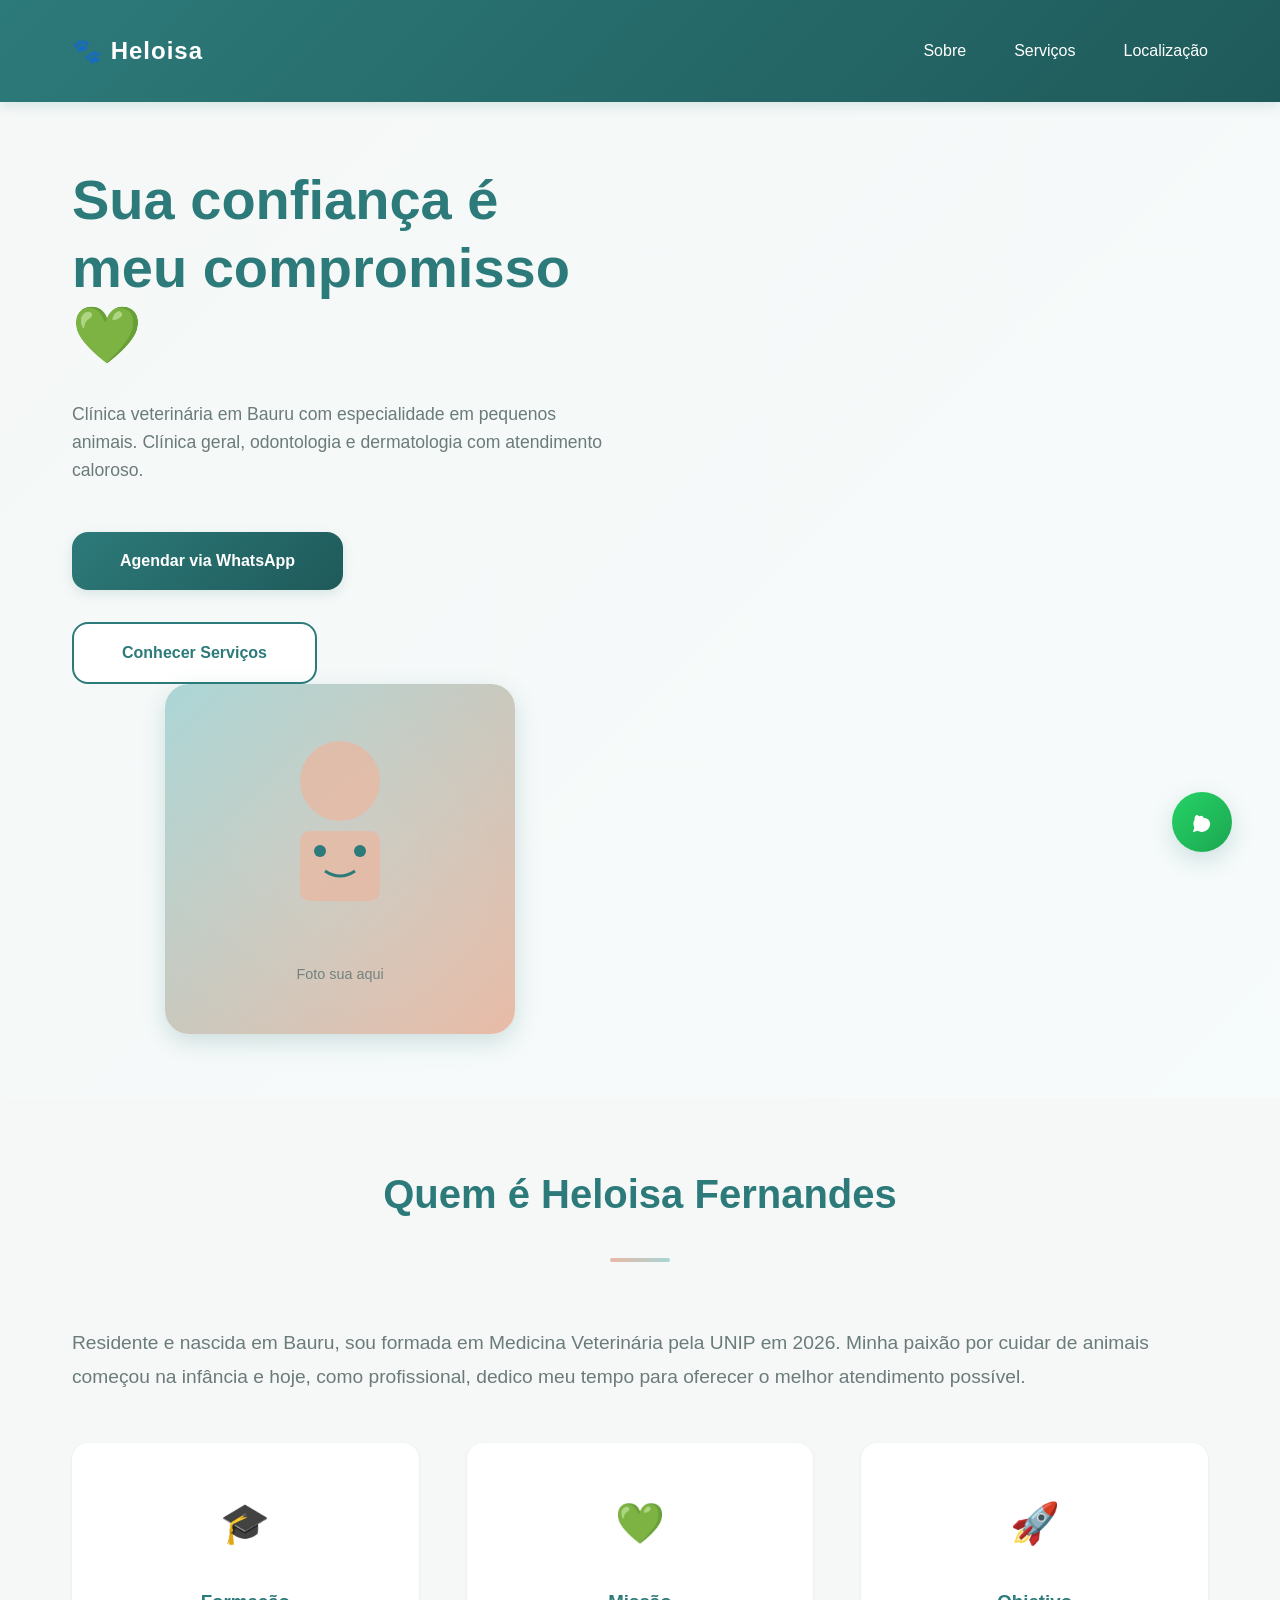
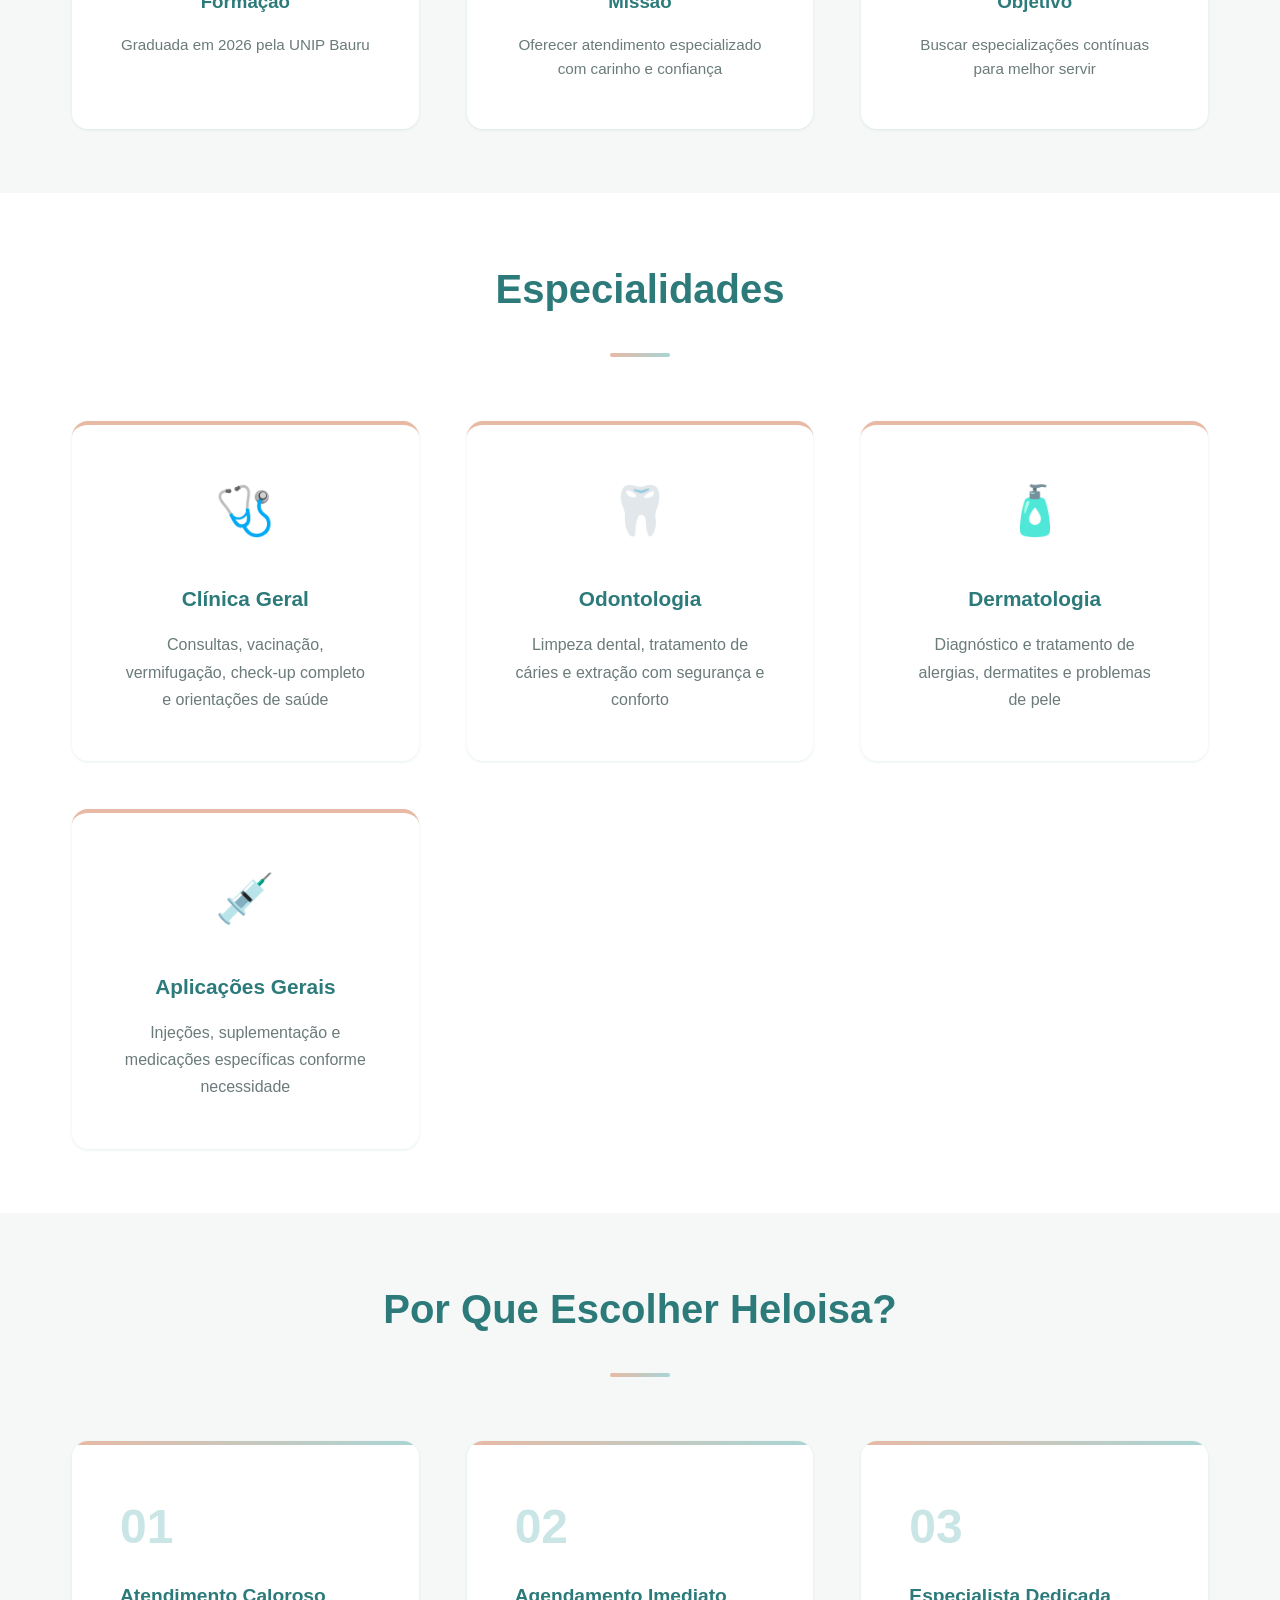
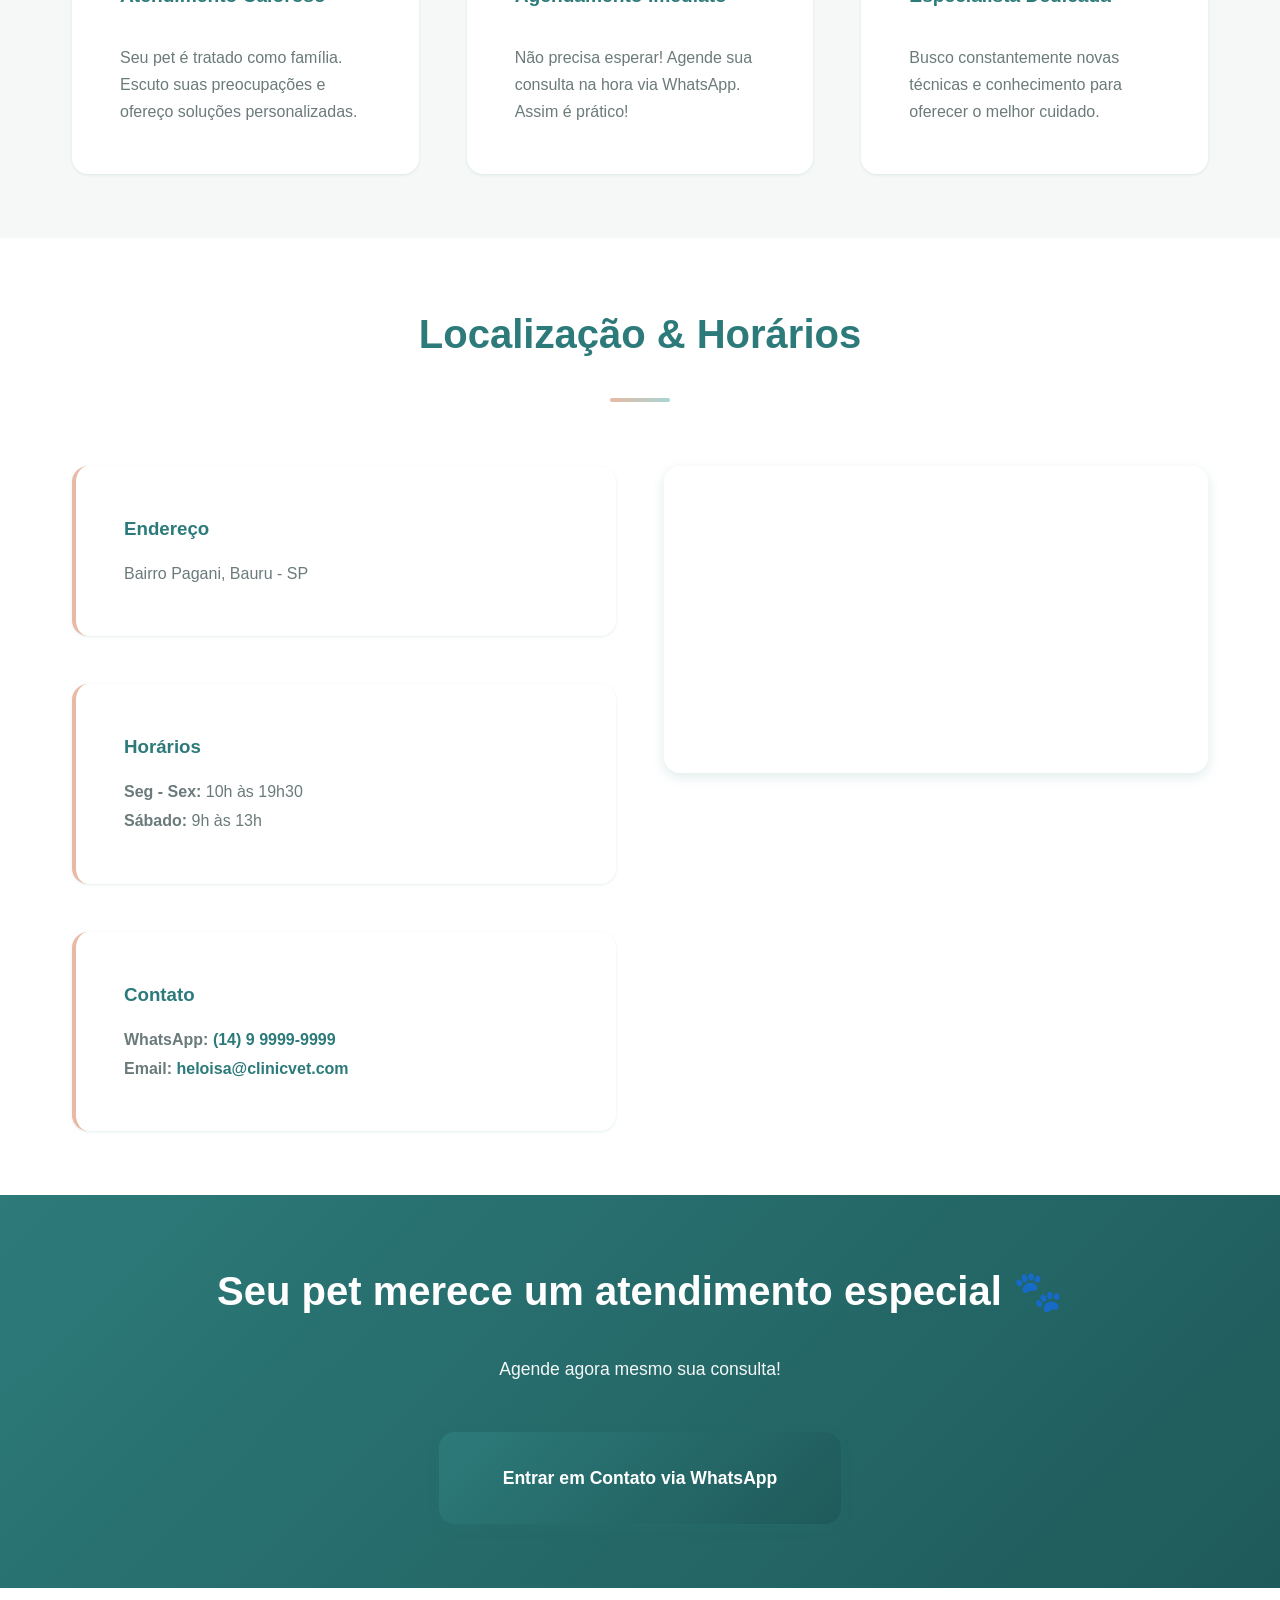
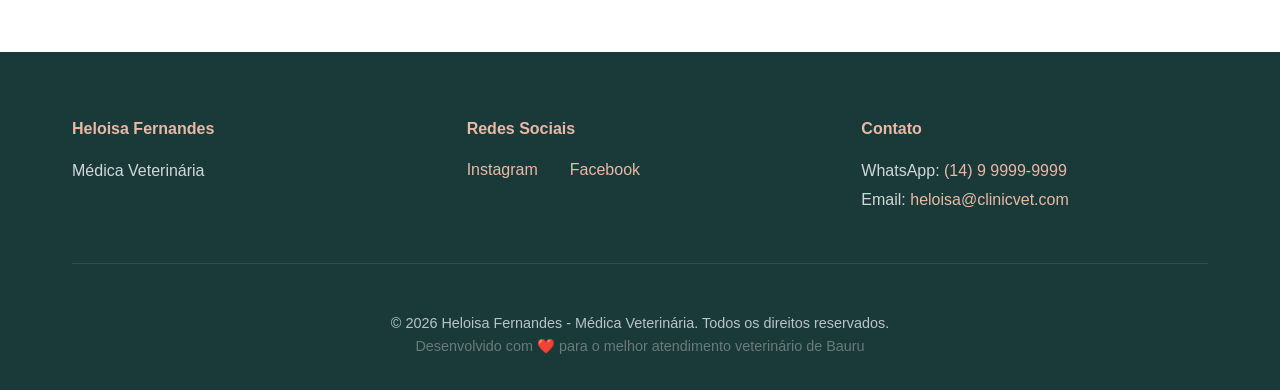
==== index.html @ 9b2bdac4 "Criar MVP landing page para veterinária Heloisa Fernandes - Estrutura HTML semântica com SEO otimiza" ====
<!DOCTYPE html>
<html lang="pt-BR">
<head>
    <meta charset="UTF-8">
    <meta name="viewport" content="width=device-width, initial-scale=1.0">
    <meta name="description" content="Heloisa Fernandes - Médica Veterinária em Bauru. Especialista em clínica geral, odontologia e dermatologia para cães e gatos. Agendamento na hora!">
    <meta name="keywords" content="veterinária Bauru, clínica veterinária, atendimento veterinário Bauru, odontologia pet, dermatologia veterinária">
    <meta name="author" content="Heloisa Fernandes">
    <meta name="theme-color" content="#2d7a7a">

    <!-- Open Graph para compartilhamento -->
    <meta property="og:title" content="Heloisa Fernandes - Veterinária em Bauru">
    <meta property="og:description" content="Clínica geral, odontologia e dermatologia para cães e gatos. Agendamento imediato!">
    <meta property="og:type" content="business.business">
    <meta property="og:locale" content="pt_BR">

    <!-- Google Business Markup -->
    <script type="application/ld+json">
    {
      "@context": "https://schema.org/",
      "@type": "LocalBusiness",
      "name": "Heloisa Fernandes - Médica Veterinária",
      "image": "logo-placeholder.jpg",
      "description": "Clínica veterinária com especialidade em pequenos animais",
      "address": {
        "@type": "PostalAddress",
        "streetAddress": "Bairro Pagani",
        "addressLocality": "Bauru",
        "addressRegion": "SP",
        "postalCode": "",
        "addressCountry": "BR"
      },
      "telephone": "+55 14 99999-9999",
      "email": "heloisa@clinicvet.com",
      "priceRange": "$",
      "areaServed": {
        "@type": "City",
        "name": "Bauru"
      },
      "openingHoursSpecification": [
        {
          "@type": "OpeningHoursSpecification",
          "dayOfWeek": ["Monday", "Tuesday", "Wednesday", "Thursday", "Friday"],
          "opens": "10:00",
          "closes": "19:30"
        },
        {
          "@type": "OpeningHoursSpecification",
          "dayOfWeek": "Saturday",
          "opens": "09:00",
          "closes": "13:00"
        }
      ]
    }
    </script>

    <title>Heloisa Fernandes - Veterinária em Bauru | Clínica Geral, Odontologia e Dermatologia</title>
    <link rel="stylesheet" href="css/styles.css">
</head>
<body>
    <!-- Header/Navigation -->
    <header class="header">
        <div class="container">
            <div class="header-content">
                <div class="logo">
                    <span class="logo-text">🐾 Heloisa</span>
                </div>
                <nav class="nav-menu">
                    <a href="#sobre" class="nav-link">Sobre</a>
                    <a href="#servicos" class="nav-link">Serviços</a>
                    <a href="#localizacao" class="nav-link">Localização</a>
                </nav>
            </div>
        </div>
    </header>

    <!-- WhatsApp Flutuante -->
    <a href="https://wa.me/5514999999999?text=Oi%20Heloisa%2C%20gostaria%20de%20agendar%20uma%20consulta!" class="whatsapp-float" target="_blank" rel="noopener" aria-label="Abrir WhatsApp">
        <svg viewBox="0 0 24 24" fill="currentColor">
            <path d="M17.472 14.382c-.297-.149-1.758-.867-2.03-.967-.273-.099-.471-.148-.67.15-.197.297-.767.966-.94 1.164-.173.199-.347.223-.644.075-.297-.15-1.255-.463-2.39-1.475-.883-.788-1.48-1.761-1.653-2.059-.173-.297-.018-.458.13-.606.134-.133.298-.347.446-.52.149-.174.198-.298.298-.497.099-.198.05-.371-.025-.52-.075-.149-.669-1.612-.916-2.207-.242-.579-.487-.5-.67-.51-.173-.008-.371-.01-.57-.01-.198 0-.52.074-.792.372-.272.297-1.04 1.016-1.04 2.479 0 1.462 1.065 2.875 1.213 3.074.149.198 2.096 3.2 5.076 4.487.709.306 1.262.489 1.694.625.712.227 1.36.195 1.871.118.571-.085 1.758-.719 2.006-1.413.248-.694.248-1.289.173-1.413-.074-.124-.272-.198-.57-.347m-5.421-7.403h-.004c-1.817 0-3.587.671-4.891 1.888-1.307 1.22-2.027 2.878-2.027 4.602 0 1.096.264 2.143.766 3.08l-1.231 3.691 3.783-1.142c.955.554 2.047.848 3.179.848h.004c1.817 0 3.587-.672 4.892-1.888 1.307-1.219 2.027-2.878 2.027-4.601 0-1.23-.505-2.408-1.424-3.326-.919-.918-2.144-1.424-3.546-1.424"/>
        </svg>
    </a>

    <!-- Hero Section -->
    <section class="hero" id="hero">
        <div class="container">
            <div class="hero-content">
                <div class="hero-text">
                    <h1>Sua confiança é meu compromisso 💚</h1>
                    <p class="hero-subtitle">Clínica veterinária em Bauru com especialidade em pequenos animais. Clínica geral, odontologia e dermatologia com atendimento caloroso.</p>
                    <div class="hero-cta">
                        <a href="https://wa.me/5514999999999?text=Oi%20Heloisa%2C%20gostaria%20de%20agendar%20uma%20consulta!" class="btn btn-primary" target="_blank" rel="noopener">Agendar via WhatsApp</a>
                        <a href="#servicos" class="btn btn-secondary">Conhecer Serviços</a>
                    </div>
                </div>
                <div class="hero-image">
                    <div class="image-placeholder">
                        <svg viewBox="0 0 200 200" xmlns="http://www.w3.org/2000/svg">
                            <circle cx="100" cy="50" r="40" fill="#e8b9a4" opacity="0.8"/>
                            <rect x="60" y="100" width="80" height="70" rx="10" fill="#e8b9a4" opacity="0.8"/>
                            <circle cx="80" cy="120" r="6" fill="#2d7a7a"/>
                            <circle cx="120" cy="120" r="6" fill="#2d7a7a"/>
                            <path d="M85 140 Q100 150 115 140" stroke="#2d7a7a" stroke-width="3" fill="none"/>
                        </svg>
                        <p class="text-muted">Foto sua aqui</p>
                    </div>
                </div>
            </div>
        </div>
    </section>

    <!-- Sobre Heloisa -->
    <section class="sobre" id="sobre">
        <div class="container">
            <div class="section-header">
                <h2>Quem é Heloisa Fernandes</h2>
                <div class="header-line"></div>
            </div>
            <div class="sobre-content">
                <div class="about-text">
                    <p class="lead">Residente e nascida em Bauru, sou formada em Medicina Veterinária pela UNIP em 2026. Minha paixão por cuidar de animais começou na infância e hoje, como profissional, dedico meu tempo para oferecer o melhor atendimento possível.</p>

                    <div class="about-highlights">
                        <div class="highlight-item">
                            <span class="highlight-icon">🎓</span>
                            <h3>Formação</h3>
                            <p>Graduada em 2026 pela UNIP Bauru</p>
                        </div>
                        <div class="highlight-item">
                            <span class="highlight-icon">💚</span>
                            <h3>Missão</h3>
                            <p>Oferecer atendimento especializado com carinho e confiança</p>
                        </div>
                        <div class="highlight-item">
                            <span class="highlight-icon">🚀</span>
                            <h3>Objetivo</h3>
                            <p>Buscar especializações contínuas para melhor servir</p>
                        </div>
                    </div>
                </div>
            </div>
        </div>
    </section>

    <!-- Serviços/Especialidades -->
    <section class="servicos" id="servicos">
        <div class="container">
            <div class="section-header">
                <h2>Especialidades</h2>
                <div class="header-line"></div>
            </div>
            <div class="servicos-grid">
                <div class="servico-card">
                    <div class="servico-icon">🩺</div>
                    <h3>Clínica Geral</h3>
                    <p>Consultas, vacinação, vermifugação, check-up completo e orientações de saúde</p>
                </div>
                <div class="servico-card">
                    <div class="servico-icon">🦷</div>
                    <h3>Odontologia</h3>
                    <p>Limpeza dental, tratamento de cáries e extração com segurança e conforto</p>
                </div>
                <div class="servico-card">
                    <div class="servico-icon">🧴</div>
                    <h3>Dermatologia</h3>
                    <p>Diagnóstico e tratamento de alergias, dermatites e problemas de pele</p>
                </div>
                <div class="servico-card">
                    <div class="servico-icon">💉</div>
                    <h3>Aplicações Gerais</h3>
                    <p>Injeções, suplementação e medicações específicas conforme necessidade</p>
                </div>
            </div>
        </div>
    </section>

    <!-- Por Que Escolher -->
    <section class="why-choose">
        <div class="container">
            <div class="section-header">
                <h2>Por Que Escolher Heloisa?</h2>
                <div class="header-line"></div>
            </div>
            <div class="why-grid">
                <div class="why-card">
                    <div class="why-number">01</div>
                    <h3>Atendimento Caloroso</h3>
                    <p>Seu pet é tratado como família. Escuto suas preocupações e ofereço soluções personalizadas.</p>
                </div>
                <div class="why-card">
                    <div class="why-number">02</div>
                    <h3>Agendamento Imediato</h3>
                    <p>Não precisa esperar! Agende sua consulta na hora via WhatsApp. Assim é prático!</p>
                </div>
                <div class="why-card">
                    <div class="why-number">03</div>
                    <h3>Especialista Dedicada</h3>
                    <p>Busco constantemente novas técnicas e conhecimento para oferecer o melhor cuidado.</p>
                </div>
            </div>
        </div>
    </section>

    <!-- Horários & Localização -->
    <section class="localizacao" id="localizacao">
        <div class="container">
            <div class="section-header">
                <h2>Localização & Horários</h2>
                <div class="header-line"></div>
            </div>
            <div class="localizacao-content">
                <div class="localizacao-info">
                    <div class="info-item">
                        <h3>Endereço</h3>
                        <p>Bairro Pagani, Bauru - SP</p>
                    </div>
                    <div class="info-item">
                        <h3>Horários</h3>
                        <p>
                            <strong>Seg - Sex:</strong> 10h às 19h30<br>
                            <strong>Sábado:</strong> 9h às 13h
                        </p>
                    </div>
                    <div class="info-item">
                        <h3>Contato</h3>
                        <p>
                            <strong>WhatsApp:</strong> <a href="https://wa.me/5514999999999" target="_blank">(14) 9 9999-9999</a><br>
                            <strong>Email:</strong> <a href="mailto:heloisa@clinicvet.com">heloisa@clinicvet.com</a>
                        </p>
                    </div>
                </div>
                <div class="localizacao-map">
                    <iframe src="https://www.google.com/maps/embed?pb=!1m18!1m12!1m3!1d3722.0898206528744!2d-49.0548!3d-22.3045!2m3!1f0!2f0!3f0!3m2!1i1024!2i768!4f13.1!3m3!1m2!1s0x94be7ffa7b5b5b5d%3A0x1234567890!2sBairro%20Pagani%2C%20Bauru%2C%20SP!5e0!3m2!1spt-BR!2sbr!4v1234567890" width="100%" height="300" style="border:0;" allowfullscreen="" loading="lazy" referrerpolicy="no-referrer-when-downgrade"></iframe>
                </div>
            </div>
        </div>
    </section>

    <!-- CTA Final -->
    <section class="cta-final">
        <div class="container">
            <h2>Seu pet merece um atendimento especial 🐾</h2>
            <p>Agende agora mesmo sua consulta!</p>
            <a href="https://wa.me/5514999999999?text=Oi%20Heloisa%2C%20gostaria%20de%20agendar%20uma%20consulta!" class="btn btn-primary btn-large" target="_blank" rel="noopener">Entrar em Contato via WhatsApp</a>
        </div>
    </section>

    <!-- Footer -->
    <footer class="footer">
        <div class="container">
            <div class="footer-content">
                <div class="footer-section">
                    <h4>Heloisa Fernandes</h4>
                    <p>Médica Veterinária</p>
                </div>
                <div class="footer-section">
                    <h4>Redes Sociais</h4>
                    <div class="social-links">
                        <a href="#" aria-label="Instagram">Instagram</a>
                        <a href="#" aria-label="Facebook">Facebook</a>
                    </div>
                </div>
                <div class="footer-section">
                    <h4>Contato</h4>
                    <p>WhatsApp: <a href="https://wa.me/5514999999999">(14) 9 9999-9999</a></p>
                    <p>Email: <a href="mailto:heloisa@clinicvet.com">heloisa@clinicvet.com</a></p>
                </div>
            </div>
            <div class="footer-bottom">
                <p>&copy; 2026 Heloisa Fernandes - Médica Veterinária. Todos os direitos reservados.</p>
                <p class="text-muted">Desenvolvido com ❤️ para o melhor atendimento veterinário de Bauru</p>
            </div>
        </div>
    </footer>

    <script src="js/main.js"></script>
</body>
</html>
---- css/styles.css ----
/* ============================================
   VARIÁVEIS E RESET
   ============================================ */
:root {
    /* Cores - Paleta Heloisa */
    --color-primary: #2d7a7a;      /* Teal/Azul-Petróleo */
    --color-secondary: #a8d5d5;    /* Verde Menta */
    --color-accent: #e8b9a4;       /* Pêssego/Coral */
    --color-light: #f5f8f7;        /* Fundo claro */
    --color-dark: #1a3a3a;         /* Texto escuro */
    --color-gray: #6b7a7a;         /* Cinza */
    --color-border: #d4e5e5;       /* Borda clara */

    /* Typography */
    --font-primary: 'Segoe UI', Tahoma, Geneva, Verdana, sans-serif;
    --font-size-base: 16px;
    --line-height-base: 1.6;

    /* Spacing */
    --spacing-unit: 1rem;
    --spacing-xs: 0.5rem;
    --spacing-sm: 1rem;
    --spacing-md: 2rem;
    --spacing-lg: 3rem;
    --spacing-xl: 4rem;

    /* Border Radius */
    --radius-sm: 0.5rem;
    --radius-md: 1rem;
    --radius-lg: 1.5rem;

    /* Shadows */
    --shadow-sm: 0 1px 3px rgba(45, 122, 122, 0.12);
    --shadow-md: 0 4px 12px rgba(45, 122, 122, 0.15);
    --shadow-lg: 0 8px 24px rgba(45, 122, 122, 0.2);

    /* Transitions */
    --transition: all 0.3s cubic-bezier(0.4, 0, 0.2, 1);
}

* {
    margin: 0;
    padding: 0;
    box-sizing: border-box;
}

html {
    scroll-behavior: smooth;
}

body {
    font-family: var(--font-primary);
    font-size: var(--font-size-base);
    line-height: var(--line-height-base);
    color: var(--color-dark);
    background-color: #fff;
    overflow-x: hidden;
}

/* ============================================
   CONTAINER
   ============================================ */
.container {
    max-width: 1200px;
    margin: 0 auto;
    padding: 0 var(--spacing-md);
}

/* ============================================
   HEADER
   ============================================ */
.header {
    position: sticky;
    top: 0;
    z-index: 1000;
    background: linear-gradient(135deg, var(--color-primary) 0%, #1f5a5a 100%);
    color: white;
    box-shadow: var(--shadow-md);
    transition: var(--transition);
}

.header-content {
    display: flex;
    justify-content: space-between;
    align-items: center;
    padding: var(--spacing-md) 0;
}

.logo {
    font-size: 1.5rem;
    font-weight: bold;
    text-decoration: none;
    color: white;
    display: flex;
    align-items: center;
    gap: var(--spacing-sm);
}

.logo-text {
    letter-spacing: 1px;
}

.nav-menu {
    display: flex;
    gap: var(--spacing-lg);
    list-style: none;
}

.nav-link {
    color: white;
    text-decoration: none;
    font-weight: 500;
    position: relative;
    transition: var(--transition);
}

.nav-link::after {
    content: '';
    position: absolute;
    bottom: -5px;
    left: 0;
    width: 0;
    height: 2px;
    background-color: var(--color-accent);
    transition: var(--transition);
}

.nav-link:hover::after {
    width: 100%;
}

@media (max-width: 768px) {
    .nav-menu {
        gap: var(--spacing-md);
        font-size: 0.9rem;
    }
}

@media (max-width: 480px) {
    .nav-menu {
        display: none;
    }
}

/* ============================================
   WHATSAPP FLUTUANTE
   ============================================ */
.whatsapp-float {
    position: fixed;
    bottom: var(--spacing-lg);
    right: var(--spacing-lg);
    width: 60px;
    height: 60px;
    background: linear-gradient(135deg, #25d366 0%, #1ca651 100%);
    border-radius: 50%;
    display: flex;
    align-items: center;
    justify-content: center;
    color: white;
    text-decoration: none;
    box-shadow: var(--shadow-lg);
    transition: var(--transition);
    z-index: 999;
    animation: float 3s ease-in-out infinite;
}

.whatsapp-float:hover {
    transform: scale(1.1);
    box-shadow: 0 12px 30px rgba(37, 211, 102, 0.3);
}

.whatsapp-float svg {
    width: 30px;
    height: 30px;
}

@keyframes float {
    0%, 100% {
        transform: translateY(0px);
    }
    50% {
        transform: translateY(-10px);
    }
}

@media (max-width: 480px) {
    .whatsapp-float {
        width: 50px;
        height: 50px;
        bottom: var(--spacing-md);
        right: var(--spacing-md);
    }

    .whatsapp-float svg {
        width: 24px;
        height: 24px;
    }
}

/* ============================================
   HERO SECTION
   ============================================ */
.hero {
    background: linear-gradient(135deg, var(--color-light) 0%, rgba(168, 213, 213, 0.1) 100%);
    padding: var(--spacing-xl) 0;
    min-height: 600px;
    display: flex;
    align-items: center;
}

.hero .container {
    display: grid;
    grid-template-columns: 1fr 1fr;
    gap: var(--spacing-xl);
    align-items: center;
}

.hero-text h1 {
    font-size: clamp(2rem, 5vw, 3.5rem);
    color: var(--color-primary);
    margin-bottom: var(--spacing-md);
    line-height: 1.2;
    animation: slideInLeft 0.8s ease-out;
}

.hero-subtitle {
    font-size: 1.1rem;
    color: var(--color-gray);
    margin-bottom: var(--spacing-lg);
    animation: slideInLeft 0.8s ease-out 0.1s both;
}

.hero-cta {
    display: flex;
    gap: var(--spacing-md);
    flex-wrap: wrap;
    animation: slideInLeft 0.8s ease-out 0.2s both;
}

.hero-image {
    display: flex;
    justify-content: center;
    align-items: center;
    animation: slideInRight 0.8s ease-out;
}

.image-placeholder {
    width: 350px;
    height: 350px;
    background: linear-gradient(135deg, var(--color-secondary) 0%, var(--color-accent) 100%);
    border-radius: var(--radius-lg);
    display: flex;
    flex-direction: column;
    align-items: center;
    justify-content: center;
    color: white;
    box-shadow: var(--shadow-lg);
    position: relative;
    overflow: hidden;
}

.image-placeholder::before {
    content: '';
    position: absolute;
    top: -50%;
    right: -50%;
    width: 200%;
    height: 200%;
    background: radial-gradient(circle, rgba(255,255,255,0.1) 0%, transparent 70%);
    animation: shine 3s infinite;
}

.image-placeholder svg {
    width: 200px;
    height: 200px;
    z-index: 1;
}

.image-placeholder p {
    margin-top: var(--spacing-md);
    font-size: 0.9rem;
    z-index: 1;
    opacity: 0.9;
}

@keyframes shine {
    0% {
        transform: translate(0, 0);
    }
    50% {
        transform: translate(20px, 20px);
    }
    100% {
        transform: translate(0, 0);
    }
}

@media (max-width: 768px) {
    .hero .container {
        grid-template-columns: 1fr;
        gap: var(--spacing-lg);
    }

    .hero {
        min-height: 500px;
    }

    .hero-image {
        order: -1;
    }

    .image-placeholder {
        width: 280px;
        height: 280px;
    }

    .hero-cta {
        flex-direction: column;
    }
}

/* ============================================
   BOTÕES
   ============================================ */
.btn {
    display: inline-flex;
    align-items: center;
    justify-content: center;
    padding: var(--spacing-sm) var(--spacing-lg);
    border-radius: var(--radius-md);
    text-decoration: none;
    font-weight: 600;
    border: none;
    cursor: pointer;
    transition: var(--transition);
    font-size: 1rem;
}

.btn-primary {
    background: linear-gradient(135deg, var(--color-primary) 0%, #1f5a5a 100%);
    color: white;
    box-shadow: var(--shadow-md);
}

.btn-primary:hover {
    transform: translateY(-2px);
    box-shadow: var(--shadow-lg);
}

.btn-secondary {
    background: white;
    color: var(--color-primary);
    border: 2px solid var(--color-primary);
}

.btn-secondary:hover {
    background: var(--color-light);
    transform: translateY(-2px);
}

.btn-large {
    padding: var(--spacing-md) var(--spacing-xl);
    font-size: 1.1rem;
}

@media (max-width: 480px) {
    .btn {
        width: 100%;
    }
}

/* ============================================
   SEÇÕES GENÉRICAS
   ============================================ */
.section-header {
    text-align: center;
    margin-bottom: var(--spacing-xl);
}

.section-header h2 {
    font-size: clamp(2rem, 4vw, 2.5rem);
    color: var(--color-primary);
    margin-bottom: var(--spacing-md);
    animation: fadeIn 0.8s ease-out;
}

.header-line {
    width: 60px;
    height: 4px;
    background: linear-gradient(90deg, var(--color-accent), var(--color-secondary));
    margin: 0 auto;
    border-radius: 2px;
    animation: slideUp 0.8s ease-out;
}

/* Seções de padding */
.sobre, .servicos, .why-choose, .localizacao, .cta-final {
    padding: var(--spacing-xl) 0;
}

.sobre, .why-choose {
    background: var(--color-light);
}

/* ============================================
   SOBRE SEÇÃO
   ============================================ */
.about-text .lead {
    font-size: 1.2rem;
    color: var(--color-gray);
    margin-bottom: var(--spacing-lg);
    line-height: 1.8;
}

.about-highlights {
    display: grid;
    grid-template-columns: repeat(3, 1fr);
    gap: var(--spacing-lg);
    margin-top: var(--spacing-lg);
}

.highlight-item {
    text-align: center;
    padding: var(--spacing-lg);
    background: white;
    border-radius: var(--radius-md);
    box-shadow: var(--shadow-sm);
    transition: var(--transition);
}

.highlight-item:hover {
    transform: translateY(-4px);
    box-shadow: var(--shadow-md);
}

.highlight-icon {
    font-size: 2.5rem;
    display: block;
    margin-bottom: var(--spacing-md);
}

.highlight-item h3 {
    color: var(--color-primary);
    margin-bottom: var(--spacing-sm);
}

.highlight-item p {
    color: var(--color-gray);
    font-size: 0.95rem;
}

@media (max-width: 768px) {
    .about-highlights {
        grid-template-columns: 1fr;
    }
}

/* ============================================
   SERVIÇOS/ESPECIALIDADES
   ============================================ */
.servicos-grid {
    display: grid;
    grid-template-columns: repeat(auto-fit, minmax(280px, 1fr));
    gap: var(--spacing-lg);
}

.servico-card {
    background: white;
    padding: var(--spacing-lg);
    border-radius: var(--radius-md);
    text-align: center;
    box-shadow: var(--shadow-sm);
    border-top: 4px solid var(--color-accent);
    transition: var(--transition);
    animation: fadeInUp 0.6s ease-out;
}

.servico-card:hover {
    transform: translateY(-8px);
    box-shadow: var(--shadow-lg);
    border-top-color: var(--color-primary);
}

.servico-icon {
    font-size: 3rem;
    margin-bottom: var(--spacing-md);
    display: block;
    animation: bounce 2s infinite;
}

.servico-card h3 {
    color: var(--color-primary);
    margin-bottom: var(--spacing-sm);
    font-size: 1.3rem;
}

.servico-card p {
    color: var(--color-gray);
    line-height: 1.7;
}

@keyframes bounce {
    0%, 100% {
        transform: translateY(0);
    }
    50% {
        transform: translateY(-10px);
    }
}

@keyframes fadeInUp {
    from {
        opacity: 0;
        transform: translateY(20px);
    }
    to {
        opacity: 1;
        transform: translateY(0);
    }
}

/* ============================================
   WHY CHOOSE
   ============================================ */
.why-grid {
    display: grid;
    grid-template-columns: repeat(auto-fit, minmax(300px, 1fr));
    gap: var(--spacing-lg);
}

.why-card {
    background: white;
    padding: var(--spacing-lg);
    border-radius: var(--radius-md);
    box-shadow: var(--shadow-sm);
    transition: var(--transition);
    position: relative;
    overflow: hidden;
}

.why-card::before {
    content: '';
    position: absolute;
    top: 0;
    left: 0;
    right: 0;
    height: 4px;
    background: linear-gradient(90deg, var(--color-accent), var(--color-secondary));
}

.why-card:hover {
    transform: translateY(-4px);
    box-shadow: var(--shadow-lg);
}

.why-number {
    font-size: 3rem;
    font-weight: bold;
    color: var(--color-secondary);
    opacity: 0.6;
    margin-bottom: var(--spacing-sm);
}

.why-card h3 {
    color: var(--color-primary);
    margin-bottom: var(--spacing-md);
    font-size: 1.2rem;
}

.why-card p {
    color: var(--color-gray);
    line-height: 1.7;
}

/* ============================================
   LOCALIZAÇÃO
   ============================================ */
.localizacao-content {
    display: grid;
    grid-template-columns: 1fr 1fr;
    gap: var(--spacing-lg);
    align-items: start;
}

.localizacao-info {
    display: flex;
    flex-direction: column;
    gap: var(--spacing-lg);
}

.info-item {
    background: white;
    padding: var(--spacing-lg);
    border-radius: var(--radius-md);
    box-shadow: var(--shadow-sm);
    border-left: 4px solid var(--color-accent);
}

.info-item h3 {
    color: var(--color-primary);
    margin-bottom: var(--spacing-sm);
}

.info-item p {
    color: var(--color-gray);
    line-height: 1.8;
}

.info-item a {
    color: var(--color-primary);
    text-decoration: none;
    font-weight: 600;
    transition: var(--transition);
}

.info-item a:hover {
    color: var(--color-accent);
    text-decoration: underline;
}

.localizacao-map {
    border-radius: var(--radius-md);
    overflow: hidden;
    box-shadow: var(--shadow-md);
}

.localizacao-map iframe {
    border: none;
    border-radius: var(--radius-md);
}

@media (max-width: 768px) {
    .localizacao-content {
        grid-template-columns: 1fr;
    }

    .localizacao-map {
        min-height: 300px;
    }
}

/* ============================================
   CTA FINAL
   ============================================ */
.cta-final {
    background: linear-gradient(135deg, var(--color-primary) 0%, #1f5a5a 100%);
    color: white;
    text-align: center;
    padding: var(--spacing-xl) 0;
}

.cta-final h2 {
    font-size: clamp(1.8rem, 4vw, 2.5rem);
    margin-bottom: var(--spacing-md);
}

.cta-final p {
    font-size: 1.1rem;
    margin-bottom: var(--spacing-lg);
    opacity: 0.95;
}

/* ============================================
   FOOTER
   ============================================ */
.footer {
    background: var(--color-dark);
    color: white;
    padding: var(--spacing-xl) 0 var(--spacing-md);
    margin-top: var(--spacing-xl);
}

.footer-content {
    display: grid;
    grid-template-columns: repeat(auto-fit, minmax(250px, 1fr));
    gap: var(--spacing-lg);
    margin-bottom: var(--spacing-lg);
}

.footer-section h4 {
    color: var(--color-accent);
    margin-bottom: var(--spacing-sm);
}

.footer-section p {
    color: rgba(255, 255, 255, 0.8);
    line-height: 1.8;
}

.footer-section a {
    color: var(--color-accent);
    text-decoration: none;
    transition: var(--transition);
}

.footer-section a:hover {
    text-decoration: underline;
}

.social-links {
    display: flex;
    gap: var(--spacing-md);
}

.footer-bottom {
    border-top: 1px solid rgba(255, 255, 255, 0.1);
    padding-top: var(--spacing-lg);
    text-align: center;
    color: rgba(255, 255, 255, 0.7);
    font-size: 0.9rem;
}

/* ============================================
   UTILITÁRIOS
   ============================================ */
.text-muted {
    color: var(--color-gray);
}

.lead {
    font-size: 1.1rem;
    line-height: 1.8;
}

/* ============================================
   ANIMAÇÕES
   ============================================ */
@keyframes slideInLeft {
    from {
        opacity: 0;
        transform: translateX(-30px);
    }
    to {
        opacity: 1;
        transform: translateX(0);
    }
}

@keyframes slideInRight {
    from {
        opacity: 0;
        transform: translateX(30px);
    }
    to {
        opacity: 1;
        transform: translateX(0);
    }
}

@keyframes slideUp {
    from {
        opacity: 0;
        transform: translateY(10px);
    }
    to {
        opacity: 1;
        transform: translateY(0);
    }
}

@keyframes fadeIn {
    from {
        opacity: 0;
    }
    to {
        opacity: 1;
    }
}

/* ============================================
   RESPONSIVIDADE
   ============================================ */
@media (max-width: 768px) {
    :root {
        --spacing-xl: 2rem;
        --spacing-lg: 1.5rem;
    }

    .container {
        padding: 0 var(--spacing-sm);
    }

    .header-content {
        padding: var(--spacing-sm) 0;
    }

    .logo {
        font-size: 1.2rem;
    }
}

@media (max-width: 480px) {
    :root {
        --font-size-base: 14px;
        --spacing-xl: 1.5rem;
        --spacing-lg: 1rem;
    }

    .hero-cta {
        gap: var(--spacing-sm);
    }

    .servicos-grid,
    .about-highlights,
    .why-grid {
        grid-template-columns: 1fr;
    }
}

/* ============================================
   SCROLL ANIMATION (Fade-in ao scroll)
   ============================================ */
.fade-in {
    opacity: 0;
    transform: translateY(20px);
    transition: var(--transition);
}

.fade-in.visible {
    opacity: 1;
    transform: translateY(0);
}
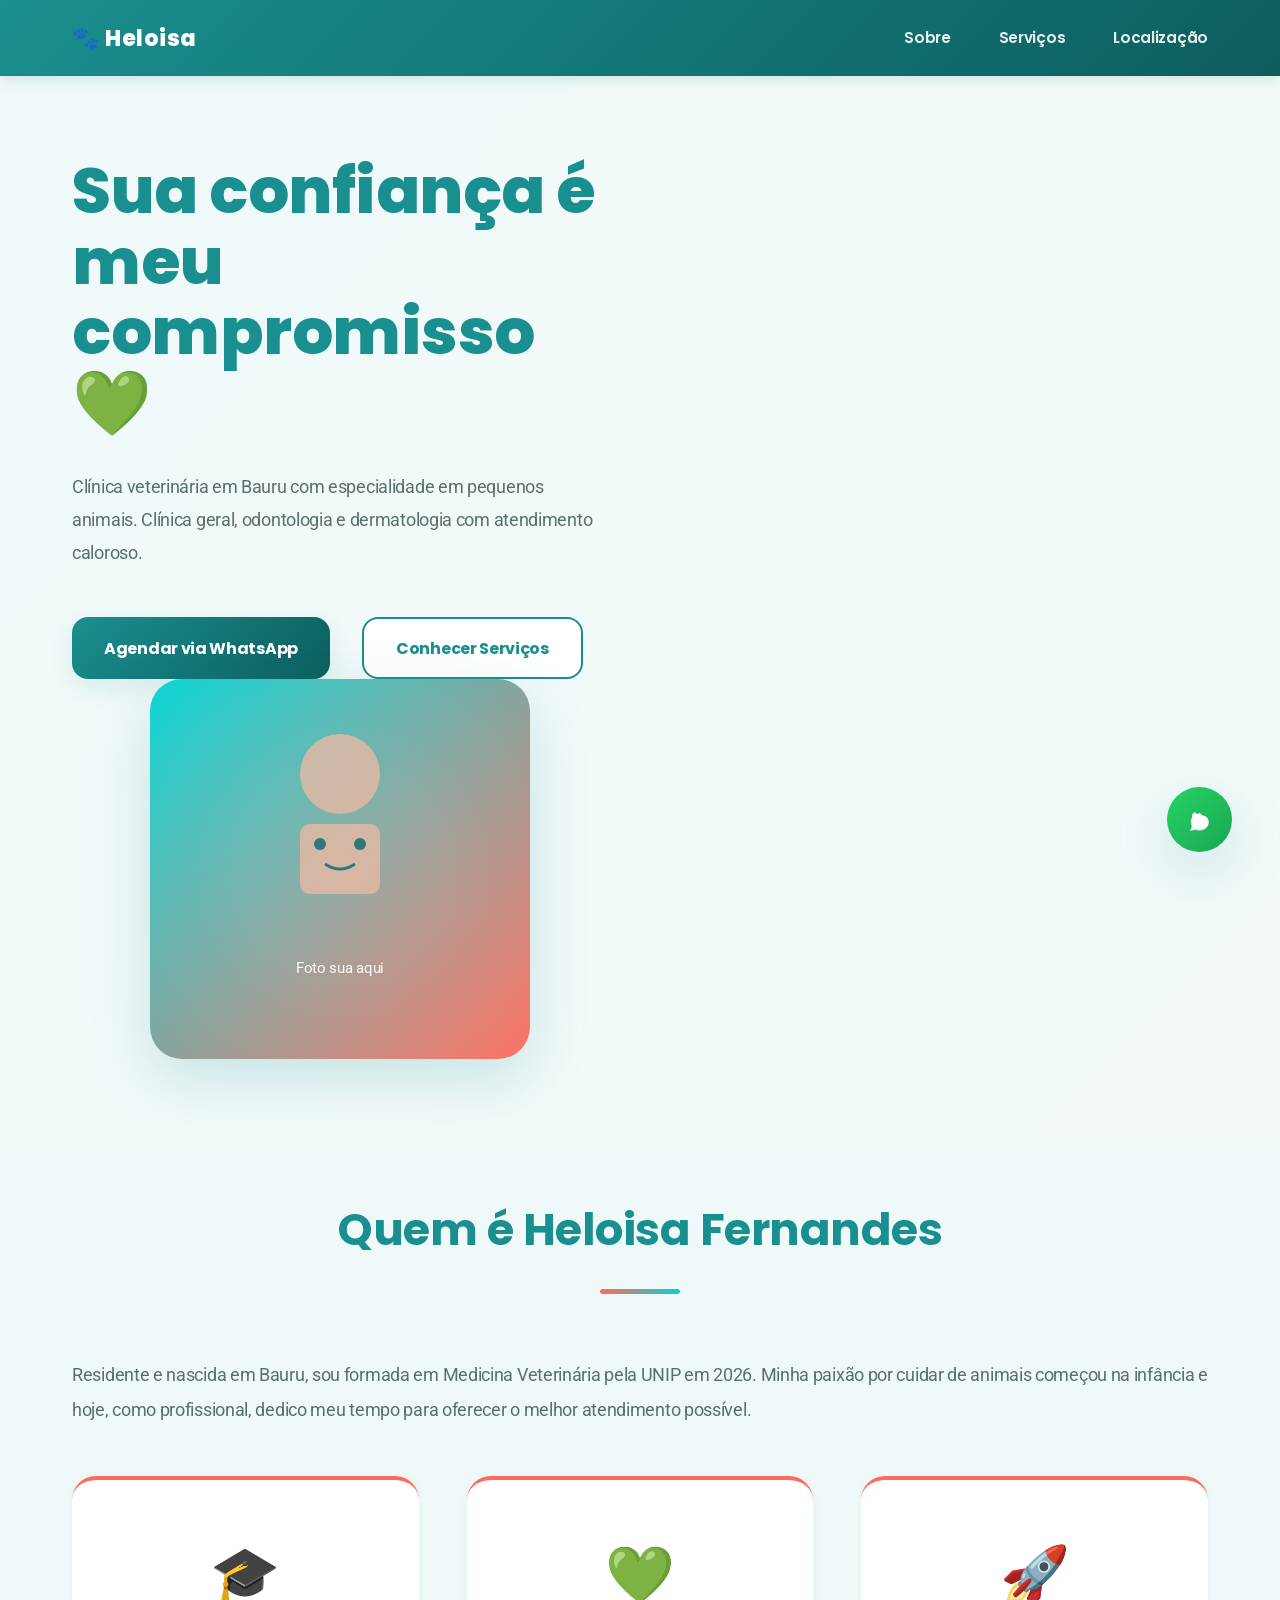
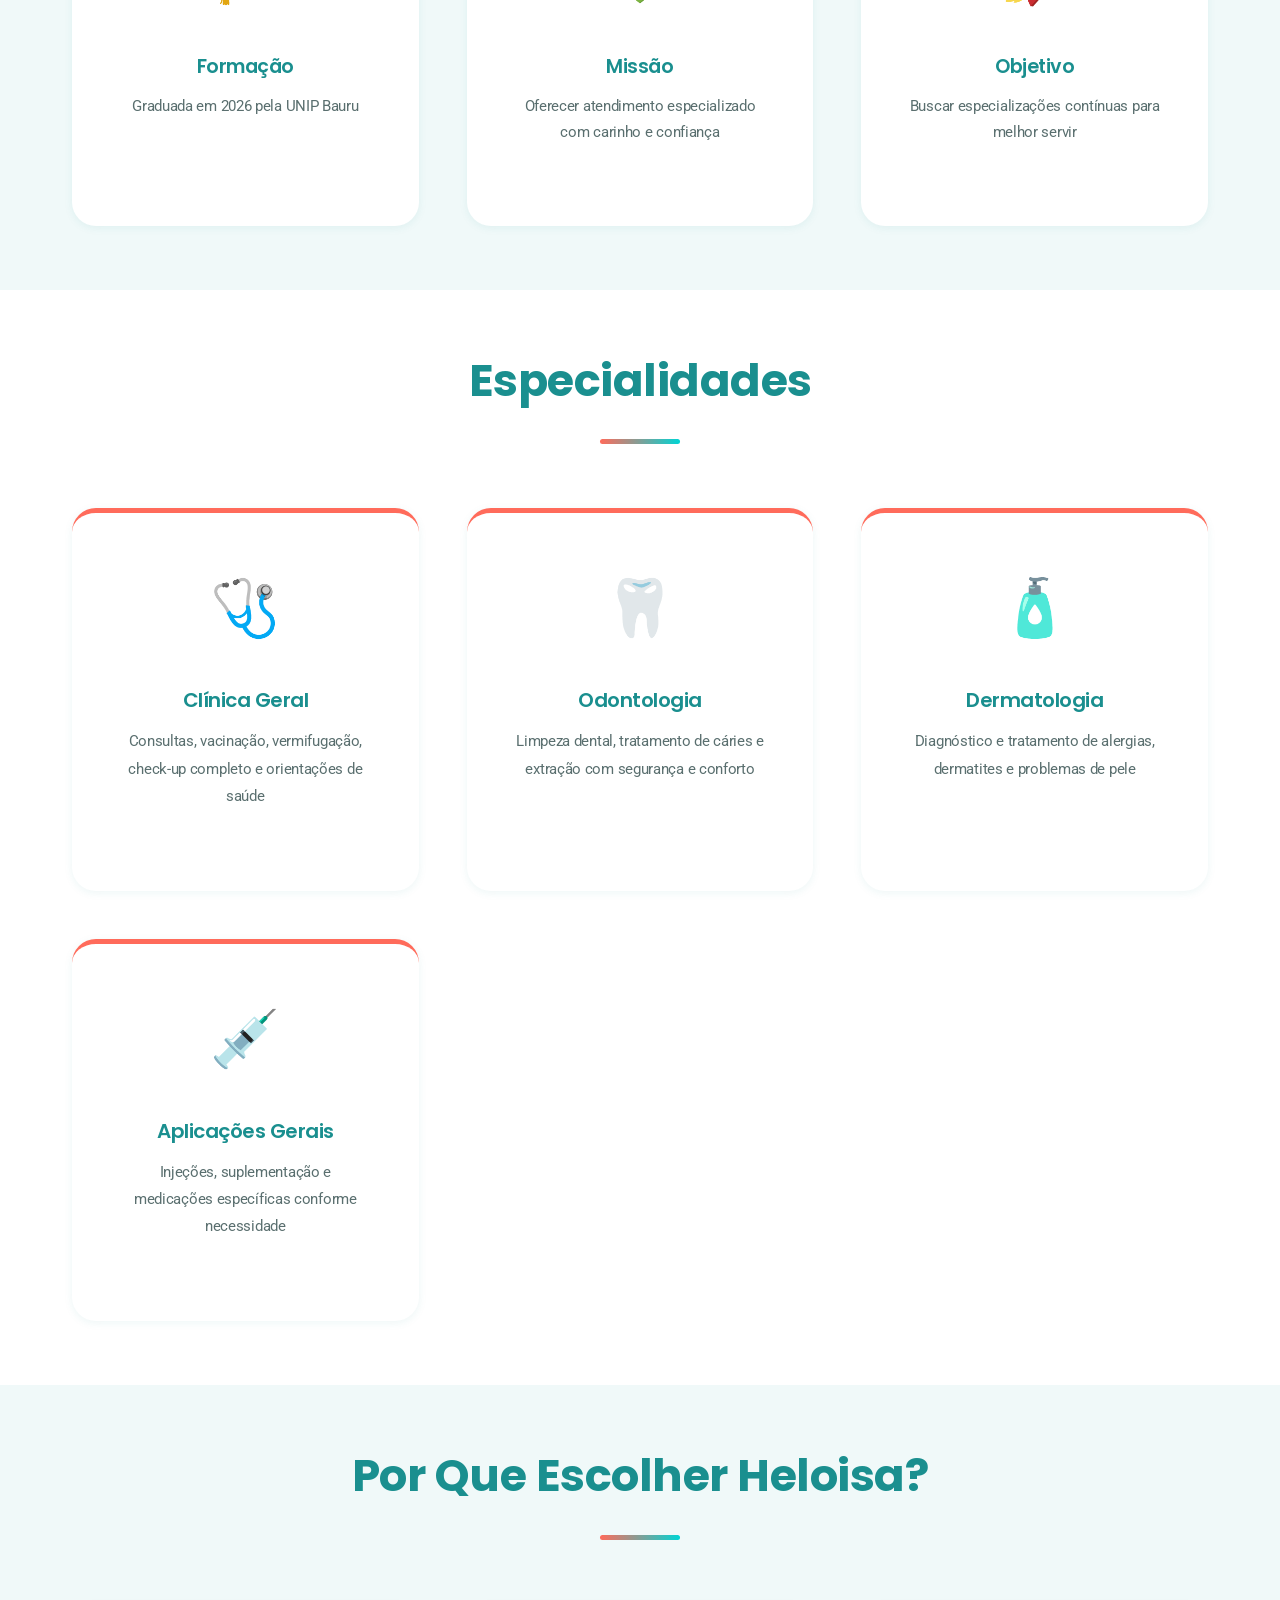
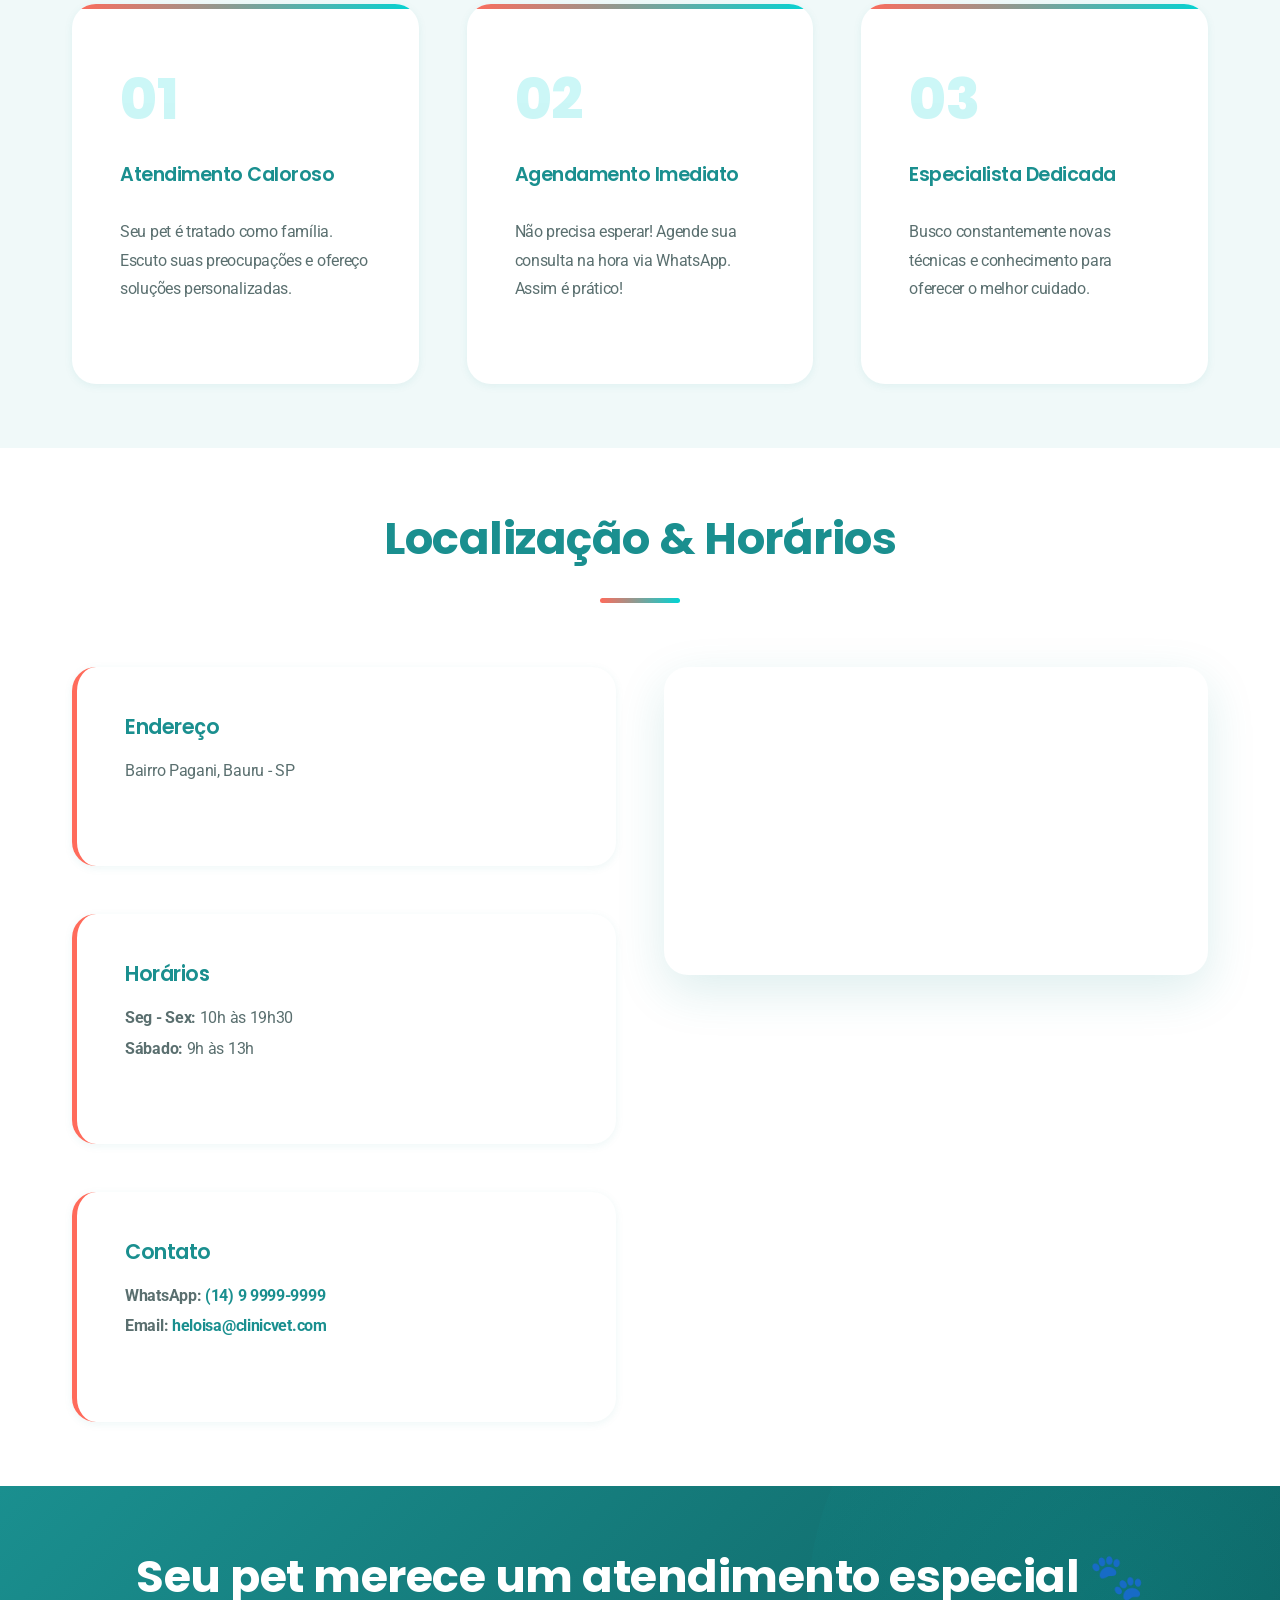
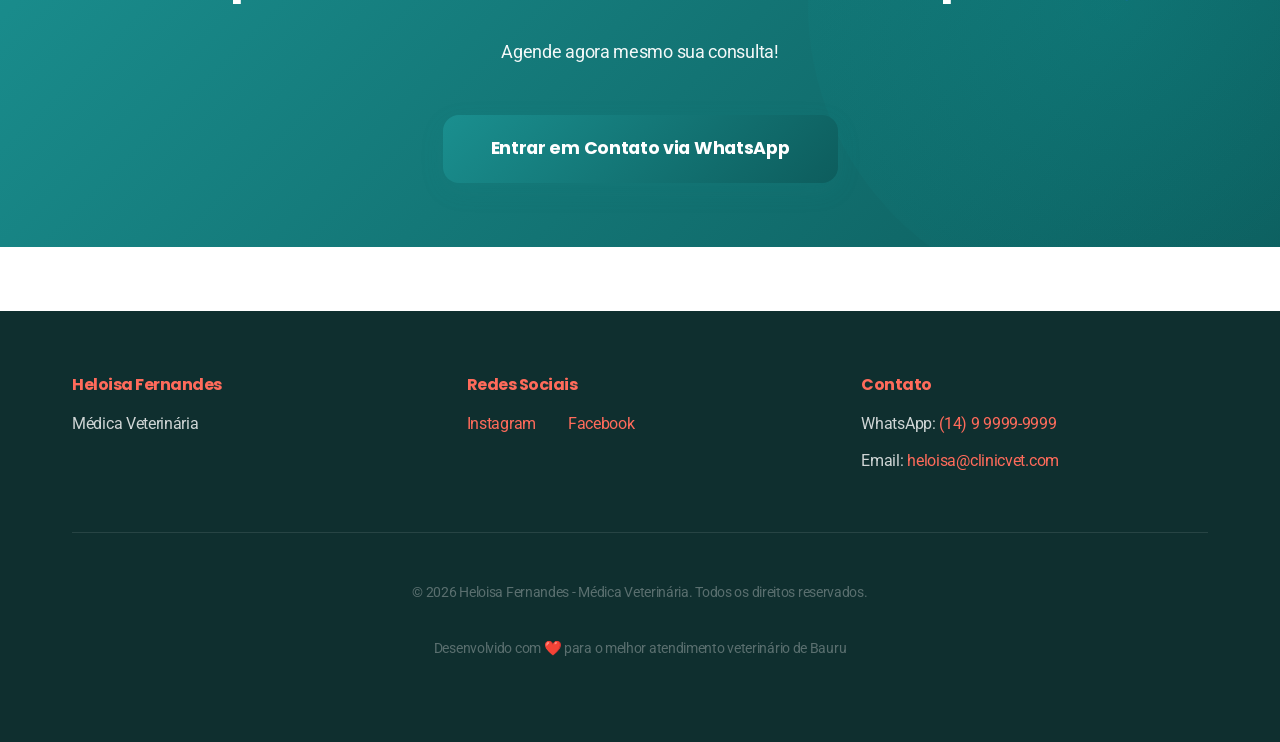
==== commit e9f4ca2a: "Redesign completo: Tipografia moderna e paleta de cores vibrante MELHORIAS: ✨ Tipografia:   - Implem" ====
--- a/index.html
+++ b/index.html
@@ -55,6 +55,12 @@
     </script>
 
     <title>Heloisa Fernandes - Veterinária em Bauru | Clínica Geral, Odontologia e Dermatologia</title>
+
+    <!-- Google Fonts - Tipografia Moderna -->
+    <link rel="preconnect" href="https://fonts.googleapis.com">
+    <link rel="preconnect" href="https://fonts.gstatic.com" crossorigin>
+    <link href="https://fonts.googleapis.com/css2?family=Poppins:wght@400;500;600;700;800&family=Roboto:wght@400;500;700&display=swap" rel="stylesheet">
+
     <link rel="stylesheet" href="css/styles.css">
 </head>
 <body>
--- a/css/styles.css
+++ b/css/styles.css
@@ -1,20 +1,25 @@
 /* ============================================
-   VARIÁVEIS E RESET
+   VARIÁVEIS E RESET - DESIGN PREMIUM
    ============================================ */
 :root {
-    /* Cores - Paleta Heloisa */
-    --color-primary: #2d7a7a;      /* Teal/Azul-Petróleo */
-    --color-secondary: #a8d5d5;    /* Verde Menta */
-    --color-accent: #e8b9a4;       /* Pêssego/Coral */
-    --color-light: #f5f8f7;        /* Fundo claro */
-    --color-dark: #1a3a3a;         /* Texto escuro */
-    --color-gray: #6b7a7a;         /* Cinza */
-    --color-border: #d4e5e5;       /* Borda clara */
+    /* Cores - Paleta Vibrante & Profissional */
+    --color-primary: #1a8f8f;      /* Teal Vibrante */
+    --color-primary-dark: #0d5d5d; /* Teal Escuro */
+    --color-secondary: #00d4d4;    /* Ciano Brilhante */
+    --color-accent: #ff6b5b;       /* Coral Vibrante */
+    --color-accent-light: #ffa89f; /* Coral Claro */
+    --color-success: #4ecdc4;      /* Verde Água */
+    --color-light: #f0f9f9;        /* Fundo claro */
+    --color-dark: #0f2f2f;         /* Texto muito escuro */
+    --color-gray: #5a6f6f;         /* Cinza */
+    --color-gray-light: #e8f4f4;   /* Cinza muito claro */
+    --color-border: #d0e8e8;       /* Borda clara */
 
     /* Typography */
-    --font-primary: 'Segoe UI', Tahoma, Geneva, Verdana, sans-serif;
+    --font-primary: 'Poppins', sans-serif;
+    --font-secondary: 'Roboto', sans-serif;
     --font-size-base: 16px;
-    --line-height-base: 1.6;
+    --line-height-base: 1.7;
 
     /* Spacing */
     --spacing-unit: 1rem;
@@ -28,14 +33,17 @@
     --radius-sm: 0.5rem;
     --radius-md: 1rem;
     --radius-lg: 1.5rem;
-
-    /* Shadows */
-    --shadow-sm: 0 1px 3px rgba(45, 122, 122, 0.12);
-    --shadow-md: 0 4px 12px rgba(45, 122, 122, 0.15);
-    --shadow-lg: 0 8px 24px rgba(45, 122, 122, 0.2);
+    --radius-xl: 2rem;
+
+    /* Shadows - Premium */
+    --shadow-sm: 0 2px 8px rgba(26, 143, 143, 0.08);
+    --shadow-md: 0 8px 24px rgba(26, 143, 143, 0.12);
+    --shadow-lg: 0 16px 48px rgba(26, 143, 143, 0.15);
+    --shadow-xl: 0 20px 60px rgba(26, 143, 143, 0.2);
 
     /* Transitions */
-    --transition: all 0.3s cubic-bezier(0.4, 0, 0.2, 1);
+    --transition: all 0.35s cubic-bezier(0.34, 1.56, 0.64, 1);
+    --transition-fast: all 0.2s ease-out;
 }
 
 * {
@@ -49,12 +57,48 @@
 }
 
 body {
-    font-family: var(--font-primary);
+    font-family: var(--font-secondary);
     font-size: var(--font-size-base);
     line-height: var(--line-height-base);
     color: var(--color-dark);
     background-color: #fff;
     overflow-x: hidden;
+    letter-spacing: -0.3px;
+}
+
+/* ============================================
+   TIPOGRAFIA
+   ============================================ */
+h1, h2, h3, h4, h5, h6 {
+    font-family: var(--font-primary);
+    font-weight: 700;
+    letter-spacing: -0.5px;
+    line-height: 1.2;
+}
+
+h1 {
+    font-size: clamp(2.2rem, 6vw, 4rem);
+    font-weight: 800;
+}
+
+h2 {
+    font-size: clamp(1.8rem, 4vw, 2.8rem);
+    font-weight: 700;
+}
+
+h3 {
+    font-size: 1.3rem;
+    font-weight: 600;
+}
+
+p {
+    color: var(--color-gray);
+    margin-bottom: var(--spacing-md);
+}
+
+.lead {
+    font-size: 1.15rem;
+    line-height: 1.9;
 }
 
 /* ============================================
@@ -73,31 +117,35 @@
     position: sticky;
     top: 0;
     z-index: 1000;
-    background: linear-gradient(135deg, var(--color-primary) 0%, #1f5a5a 100%);
+    background: linear-gradient(135deg, var(--color-primary) 0%, var(--color-primary-dark) 100%);
     color: white;
     box-shadow: var(--shadow-md);
-    transition: var(--transition);
+    transition: var(--transition-fast);
+    backdrop-filter: blur(10px);
+    background-color: rgba(26, 143, 143, 0.95);
 }
 
 .header-content {
     display: flex;
     justify-content: space-between;
     align-items: center;
-    padding: var(--spacing-md) 0;
+    padding: 1.2rem 0;
 }
 
 .logo {
-    font-size: 1.5rem;
-    font-weight: bold;
+    font-size: 1.4rem;
+    font-weight: 800;
     text-decoration: none;
     color: white;
     display: flex;
     align-items: center;
     gap: var(--spacing-sm);
+    font-family: var(--font-primary);
+    letter-spacing: -0.5px;
 }
 
 .logo-text {
-    letter-spacing: 1px;
+    letter-spacing: 0.5px;
 }
 
 .nav-menu {
@@ -107,22 +155,29 @@
 }
 
 .nav-link {
+    color: rgba(255, 255, 255, 0.9);
+    text-decoration: none;
+    font-weight: 600;
+    position: relative;
+    transition: var(--transition-fast);
+    font-family: var(--font-primary);
+    font-size: 0.95rem;
+}
+
+.nav-link:hover {
     color: white;
-    text-decoration: none;
-    font-weight: 500;
-    position: relative;
-    transition: var(--transition);
 }
 
 .nav-link::after {
     content: '';
     position: absolute;
-    bottom: -5px;
+    bottom: -6px;
     left: 0;
     width: 0;
-    height: 2px;
-    background-color: var(--color-accent);
-    transition: var(--transition);
+    height: 3px;
+    background: linear-gradient(90deg, var(--color-accent), var(--color-accent-light));
+    transition: var(--transition-fast);
+    border-radius: 2px;
 }
 
 .nav-link:hover::after {
@@ -143,35 +198,39 @@
 }
 
 /* ============================================
-   WHATSAPP FLUTUANTE
+   WHATSAPP FLUTUANTE - PREMIUM
    ============================================ */
 .whatsapp-float {
     position: fixed;
     bottom: var(--spacing-lg);
     right: var(--spacing-lg);
-    width: 60px;
-    height: 60px;
-    background: linear-gradient(135deg, #25d366 0%, #1ca651 100%);
+    width: 65px;
+    height: 65px;
+    background: linear-gradient(135deg, #25d366 0%, #1ba651 100%);
     border-radius: 50%;
     display: flex;
     align-items: center;
     justify-content: center;
     color: white;
     text-decoration: none;
-    box-shadow: var(--shadow-lg);
+    box-shadow: var(--shadow-xl);
     transition: var(--transition);
     z-index: 999;
-    animation: float 3s ease-in-out infinite;
+    animation: float 3.5s ease-in-out infinite;
 }
 
 .whatsapp-float:hover {
-    transform: scale(1.1);
-    box-shadow: 0 12px 30px rgba(37, 211, 102, 0.3);
+    transform: scale(1.15);
+    box-shadow: 0 15px 40px rgba(37, 211, 102, 0.4);
+}
+
+.whatsapp-float:active {
+    transform: scale(0.95);
 }
 
 .whatsapp-float svg {
-    width: 30px;
-    height: 30px;
+    width: 32px;
+    height: 32px;
 }
 
 @keyframes float {
@@ -179,33 +238,47 @@
         transform: translateY(0px);
     }
     50% {
-        transform: translateY(-10px);
+        transform: translateY(-12px);
     }
 }
 
 @media (max-width: 480px) {
     .whatsapp-float {
-        width: 50px;
-        height: 50px;
+        width: 56px;
+        height: 56px;
         bottom: var(--spacing-md);
         right: var(--spacing-md);
     }
 
     .whatsapp-float svg {
-        width: 24px;
-        height: 24px;
-    }
-}
-
-/* ============================================
-   HERO SECTION
+        width: 28px;
+        height: 28px;
+    }
+}
+
+/* ============================================
+   HERO SECTION - PREMIUM
    ============================================ */
 .hero {
-    background: linear-gradient(135deg, var(--color-light) 0%, rgba(168, 213, 213, 0.1) 100%);
-    padding: var(--spacing-xl) 0;
-    min-height: 600px;
+    background: linear-gradient(135deg, var(--color-light) 0%, rgba(26, 143, 143, 0.05) 100%);
+    padding: clamp(3rem, 10vw, 5rem) 0;
+    min-height: 650px;
     display: flex;
     align-items: center;
+    position: relative;
+    overflow: hidden;
+}
+
+.hero::before {
+    content: '';
+    position: absolute;
+    top: -50%;
+    right: -10%;
+    width: 500px;
+    height: 500px;
+    background: radial-gradient(circle, var(--color-secondary), transparent);
+    opacity: 0.1;
+    border-radius: 50%;
 }
 
 .hero .container {
@@ -213,20 +286,29 @@
     grid-template-columns: 1fr 1fr;
     gap: var(--spacing-xl);
     align-items: center;
+    position: relative;
+    z-index: 1;
 }
 
 .hero-text h1 {
-    font-size: clamp(2rem, 5vw, 3.5rem);
     color: var(--color-primary);
     margin-bottom: var(--spacing-md);
-    line-height: 1.2;
+    line-height: 1.1;
     animation: slideInLeft 0.8s ease-out;
 }
 
+.hero-text h1 strong {
+    background: linear-gradient(135deg, var(--color-accent), var(--color-accent-light));
+    -webkit-background-clip: text;
+    -webkit-text-fill-color: transparent;
+    background-clip: text;
+}
+
 .hero-subtitle {
-    font-size: 1.1rem;
+    font-size: clamp(1rem, 2vw, 1.15rem);
     color: var(--color-gray);
     margin-bottom: var(--spacing-lg);
+    line-height: 1.8;
     animation: slideInLeft 0.8s ease-out 0.1s both;
 }
 
@@ -245,16 +327,17 @@
 }
 
 .image-placeholder {
-    width: 350px;
-    height: 350px;
-    background: linear-gradient(135deg, var(--color-secondary) 0%, var(--color-accent) 100%);
-    border-radius: var(--radius-lg);
+    width: 100%;
+    max-width: 380px;
+    aspect-ratio: 1;
+    background: linear-gradient(135deg, var(--color-secondary), var(--color-accent));
+    border-radius: var(--radius-xl);
     display: flex;
     flex-direction: column;
     align-items: center;
     justify-content: center;
     color: white;
-    box-shadow: var(--shadow-lg);
+    box-shadow: var(--shadow-xl);
     position: relative;
     overflow: hidden;
 }
@@ -266,33 +349,28 @@
     right: -50%;
     width: 200%;
     height: 200%;
-    background: radial-gradient(circle, rgba(255,255,255,0.1) 0%, transparent 70%);
-    animation: shine 3s infinite;
+    background: radial-gradient(circle, rgba(255,255,255,0.15) 0%, transparent 70%);
+    animation: shine 4s infinite;
 }
 
 .image-placeholder svg {
-    width: 200px;
-    height: 200px;
+    width: 60%;
+    max-width: 200px;
     z-index: 1;
 }
 
 .image-placeholder p {
     margin-top: var(--spacing-md);
-    font-size: 0.9rem;
+    font-size: 0.95rem;
     z-index: 1;
-    opacity: 0.9;
+    opacity: 0.95;
+    color: white;
 }
 
 @keyframes shine {
-    0% {
-        transform: translate(0, 0);
-    }
-    50% {
-        transform: translate(20px, 20px);
-    }
-    100% {
-        transform: translate(0, 0);
-    }
+    0% { transform: translate(0, 0); }
+    50% { transform: translate(20px, 20px); }
+    100% { transform: translate(0, 0); }
 }
 
 @media (max-width: 768px) {
@@ -302,64 +380,80 @@
     }
 
     .hero {
-        min-height: 500px;
+        min-height: 550px;
     }
 
     .hero-image {
         order: -1;
     }
-
-    .image-placeholder {
-        width: 280px;
-        height: 280px;
-    }
-
-    .hero-cta {
-        flex-direction: column;
-    }
-}
-
-/* ============================================
-   BOTÕES
+}
+
+/* ============================================
+   BOTÕES - PREMIUM
    ============================================ */
 .btn {
     display: inline-flex;
     align-items: center;
     justify-content: center;
-    padding: var(--spacing-sm) var(--spacing-lg);
+    padding: 0.95rem 2rem;
     border-radius: var(--radius-md);
     text-decoration: none;
-    font-weight: 600;
+    font-weight: 700;
     border: none;
     cursor: pointer;
     transition: var(--transition);
     font-size: 1rem;
+    font-family: var(--font-primary);
+    letter-spacing: -0.3px;
+    position: relative;
+    overflow: hidden;
+}
+
+.btn::before {
+    content: '';
+    position: absolute;
+    top: 0;
+    left: -100%;
+    width: 100%;
+    height: 100%;
+    background: rgba(255, 255, 255, 0.2);
+    transition: var(--transition-fast);
+}
+
+.btn:hover::before {
+    left: 100%;
 }
 
 .btn-primary {
-    background: linear-gradient(135deg, var(--color-primary) 0%, #1f5a5a 100%);
+    background: linear-gradient(135deg, var(--color-primary) 0%, var(--color-primary-dark) 100%);
     color: white;
     box-shadow: var(--shadow-md);
 }
 
 .btn-primary:hover {
-    transform: translateY(-2px);
+    transform: translateY(-3px);
     box-shadow: var(--shadow-lg);
+}
+
+.btn-primary:active {
+    transform: translateY(-1px);
 }
 
 .btn-secondary {
     background: white;
     color: var(--color-primary);
-    border: 2px solid var(--color-primary);
+    border: 2.5px solid var(--color-primary);
+    font-weight: 700;
 }
 
 .btn-secondary:hover {
     background: var(--color-light);
-    transform: translateY(-2px);
+    transform: translateY(-3px);
+    box-shadow: var(--shadow-md);
 }
 
 .btn-large {
-    padding: var(--spacing-md) var(--spacing-xl);
+    padding: 1.2rem var(--spacing-lg);
     font-size: 1.1rem;
 }
 
@@ -375,27 +469,32 @@
 .section-header {
     text-align: center;
     margin-bottom: var(--spacing-xl);
+    animation: fadeIn 0.8s ease-out;
 }
 
 .section-header h2 {
-    font-size: clamp(2rem, 4vw, 2.5rem);
     color: var(--color-primary);
     margin-bottom: var(--spacing-md);
-    animation: fadeIn 0.8s ease-out;
+}
+
+.section-header h2 strong {
+    background: linear-gradient(135deg, var(--color-accent), var(--color-success));
+    -webkit-background-clip: text;
+    -webkit-text-fill-color: transparent;
+    background-clip: text;
 }
 
 .header-line {
-    width: 60px;
-    height: 4px;
+    width: 80px;
+    height: 5px;
     background: linear-gradient(90deg, var(--color-accent), var(--color-secondary));
     margin: 0 auto;
-    border-radius: 2px;
+    border-radius: 3px;
     animation: slideUp 0.8s ease-out;
 }
 
-/* Seções de padding */
 .sobre, .servicos, .why-choose, .localizacao, .cta-final {
-    padding: var(--spacing-xl) 0;
+    padding: clamp(2.5rem, 8vw, 4rem) 0;
 }
 
 .sobre, .why-choose {
@@ -406,10 +505,10 @@
    SOBRE SEÇÃO
    ============================================ */
 .about-text .lead {
-    font-size: 1.2rem;
+    font-size: 1.15rem;
     color: var(--color-gray);
     margin-bottom: var(--spacing-lg);
-    line-height: 1.8;
+    line-height: 1.9;
 }
 
 .about-highlights {
@@ -423,18 +522,19 @@
     text-align: center;
     padding: var(--spacing-lg);
     background: white;
-    border-radius: var(--radius-md);
+    border-radius: var(--radius-lg);
     box-shadow: var(--shadow-sm);
     transition: var(--transition);
+    border-top: 4px solid var(--color-accent);
 }
 
 .highlight-item:hover {
-    transform: translateY(-4px);
-    box-shadow: var(--shadow-md);
+    transform: translateY(-8px);
+    box-shadow: var(--shadow-lg);
 }
 
 .highlight-icon {
-    font-size: 2.5rem;
+    font-size: 3.5rem;
     display: block;
     margin-bottom: var(--spacing-md);
 }
@@ -442,6 +542,7 @@
 .highlight-item h3 {
     color: var(--color-primary);
     margin-bottom: var(--spacing-sm);
+    font-size: 1.2rem;
 }
 
 .highlight-item p {
@@ -456,7 +557,7 @@
 }
 
 /* ============================================
-   SERVIÇOS/ESPECIALIDADES
+   SERVIÇOS/ESPECIALIDADES - PREMIUM
    ============================================ */
 .servicos-grid {
     display: grid;
@@ -467,51 +568,65 @@
 .servico-card {
     background: white;
     padding: var(--spacing-lg);
-    border-radius: var(--radius-md);
+    border-radius: var(--radius-lg);
     text-align: center;
     box-shadow: var(--shadow-sm);
-    border-top: 4px solid var(--color-accent);
+    border-top: 5px solid var(--color-accent);
     transition: var(--transition);
     animation: fadeInUp 0.6s ease-out;
+    position: relative;
+}
+
+.servico-card::before {
+    content: '';
+    position: absolute;
+    top: 0;
+    left: 0;
+    right: 0;
+    height: 5px;
+    background: linear-gradient(90deg, var(--color-accent), var(--color-success));
+    border-radius: var(--radius-lg) var(--radius-lg) 0 0;
+    opacity: 0;
+    transition: var(--transition-fast);
 }
 
 .servico-card:hover {
-    transform: translateY(-8px);
+    transform: translateY(-12px);
     box-shadow: var(--shadow-lg);
-    border-top-color: var(--color-primary);
+}
+
+.servico-card:hover::before {
+    opacity: 1;
 }
 
 .servico-icon {
-    font-size: 3rem;
+    font-size: 3.5rem;
     margin-bottom: var(--spacing-md);
     display: block;
-    animation: bounce 2s infinite;
+    animation: bounce 2.5s infinite;
 }
 
 .servico-card h3 {
     color: var(--color-primary);
     margin-bottom: var(--spacing-sm);
-    font-size: 1.3rem;
+    font-size: 1.25rem;
 }
 
 .servico-card p {
     color: var(--color-gray);
-    line-height: 1.7;
+    line-height: 1.8;
+    font-size: 0.95rem;
 }
 
 @keyframes bounce {
-    0%, 100% {
-        transform: translateY(0);
-    }
-    50% {
-        transform: translateY(-10px);
-    }
+    0%, 100% { transform: translateY(0); }
+    50% { transform: translateY(-12px); }
 }
 
 @keyframes fadeInUp {
     from {
         opacity: 0;
-        transform: translateY(20px);
+        transform: translateY(30px);
     }
     to {
         opacity: 1;
@@ -531,7 +646,7 @@
 .why-card {
     background: white;
     padding: var(--spacing-lg);
-    border-radius: var(--radius-md);
+    border-radius: var(--radius-lg);
     box-shadow: var(--shadow-sm);
     transition: var(--transition);
     position: relative;
@@ -544,21 +659,22 @@
     top: 0;
     left: 0;
     right: 0;
-    height: 4px;
+    height: 5px;
     background: linear-gradient(90deg, var(--color-accent), var(--color-secondary));
 }
 
 .why-card:hover {
-    transform: translateY(-4px);
+    transform: translateY(-8px);
     box-shadow: var(--shadow-lg);
 }
 
 .why-number {
-    font-size: 3rem;
-    font-weight: bold;
+    font-size: 3.5rem;
+    font-weight: 800;
     color: var(--color-secondary);
-    opacity: 0.6;
+    opacity: 0.2;
     margin-bottom: var(--spacing-sm);
+    font-family: var(--font-primary);
 }
 
 .why-card h3 {
@@ -569,7 +685,7 @@
 
 .why-card p {
     color: var(--color-gray);
-    line-height: 1.7;
+    line-height: 1.8;
 }
 
 /* ============================================
@@ -591,9 +707,15 @@
 .info-item {
     background: white;
     padding: var(--spacing-lg);
-    border-radius: var(--radius-md);
+    border-radius: var(--radius-lg);
     box-shadow: var(--shadow-sm);
-    border-left: 4px solid var(--color-accent);
+    border-left: 5px solid var(--color-accent);
+    transition: var(--transition);
+}
+
+.info-item:hover {
+    box-shadow: var(--shadow-md);
+    transform: translateX(4px);
 }
 
 .info-item h3 {
@@ -603,14 +725,14 @@
 
 .info-item p {
     color: var(--color-gray);
-    line-height: 1.8;
+    line-height: 1.9;
 }
 
 .info-item a {
     color: var(--color-primary);
     text-decoration: none;
-    font-weight: 600;
-    transition: var(--transition);
+    font-weight: 700;
+    transition: var(--transition-fast);
 }
 
 .info-item a:hover {
@@ -619,14 +741,14 @@
 }
 
 .localizacao-map {
-    border-radius: var(--radius-md);
+    border-radius: var(--radius-lg);
     overflow: hidden;
-    box-shadow: var(--shadow-md);
+    box-shadow: var(--shadow-lg);
 }
 
 .localizacao-map iframe {
     border: none;
-    border-radius: var(--radius-md);
+    border-radius: var(--radius-lg);
 }
 
 @media (max-width: 768px) {
@@ -640,24 +762,43 @@
 }
 
 /* ============================================
-   CTA FINAL
+   CTA FINAL - PREMIUM
    ============================================ */
 .cta-final {
-    background: linear-gradient(135deg, var(--color-primary) 0%, #1f5a5a 100%);
+    background: linear-gradient(135deg, var(--color-primary) 0%, var(--color-primary-dark) 100%);
     color: white;
     text-align: center;
-    padding: var(--spacing-xl) 0;
+    padding: clamp(3rem, 8vw, 4rem) 0;
+    position: relative;
+    overflow: hidden;
+}
+
+.cta-final::before {
+    content: '';
+    position: absolute;
+    top: -50%;
+    right: -10%;
+    width: 600px;
+    height: 600px;
+    background: radial-gradient(circle, var(--color-secondary), transparent);
+    opacity: 0.1;
+    border-radius: 50%;
 }
 
 .cta-final h2 {
-    font-size: clamp(1.8rem, 4vw, 2.5rem);
+    font-size: clamp(1.8rem, 4vw, 2.8rem);
     margin-bottom: var(--spacing-md);
+    position: relative;
+    z-index: 1;
 }
 
 .cta-final p {
-    font-size: 1.1rem;
+    font-size: 1.15rem;
     margin-bottom: var(--spacing-lg);
     opacity: 0.95;
+    color: white;
+    position: relative;
+    z-index: 1;
 }
 
 /* ============================================
@@ -666,7 +807,7 @@
 .footer {
     background: var(--color-dark);
     color: white;
-    padding: var(--spacing-xl) 0 var(--spacing-md);
+    padding: var(--spacing-xl) 0 var(--spacing-lg);
     margin-top: var(--spacing-xl);
 }
 
@@ -680,21 +821,25 @@
 .footer-section h4 {
     color: var(--color-accent);
     margin-bottom: var(--spacing-sm);
+    font-family: var(--font-primary);
+    font-weight: 700;
 }
 
 .footer-section p {
     color: rgba(255, 255, 255, 0.8);
     line-height: 1.8;
+    margin-bottom: 0.5rem;
 }
 
 .footer-section a {
     color: var(--color-accent);
     text-decoration: none;
-    transition: var(--transition);
+    transition: var(--transition-fast);
 }
 
 .footer-section a:hover {
     text-decoration: underline;
+    color: white;
 }
 
 .social-links {
@@ -717,18 +862,13 @@
     color: var(--color-gray);
 }
 
-.lead {
-    font-size: 1.1rem;
-    line-height: 1.8;
-}
-
 /* ============================================
    ANIMAÇÕES
    ============================================ */
 @keyframes slideInLeft {
     from {
         opacity: 0;
-        transform: translateX(-30px);
+        transform: translateX(-40px);
     }
     to {
         opacity: 1;
@@ -739,7 +879,7 @@
 @keyframes slideInRight {
     from {
         opacity: 0;
-        transform: translateX(30px);
+        transform: translateX(40px);
     }
     to {
         opacity: 1;
@@ -750,7 +890,7 @@
 @keyframes slideUp {
     from {
         opacity: 0;
-        transform: translateY(10px);
+        transform: translateY(15px);
     }
     to {
         opacity: 1;
@@ -768,20 +908,20 @@
 }
 
 /* ============================================
-   RESPONSIVIDADE
+   RESPONSIVIDADE AVANÇADA
    ============================================ */
 @media (max-width: 768px) {
     :root {
-        --spacing-xl: 2rem;
+        --spacing-xl: 2.5rem;
         --spacing-lg: 1.5rem;
     }
 
     .container {
-        padding: 0 var(--spacing-sm);
+        padding: 0 1.2rem;
     }
 
     .header-content {
-        padding: var(--spacing-sm) 0;
+        padding: 1rem 0;
     }
 
     .logo {
@@ -791,9 +931,18 @@
 
 @media (max-width: 480px) {
     :root {
-        --font-size-base: 14px;
+        --font-size-base: 15px;
         --spacing-xl: 1.5rem;
         --spacing-lg: 1rem;
+        --line-height-base: 1.65;
+    }
+
+    h1 {
+        font-size: 1.8rem;
+    }
+
+    h2 {
+        font-size: 1.5rem;
     }
 
     .hero-cta {
@@ -805,6 +954,11 @@
     .why-grid {
         grid-template-columns: 1fr;
     }
+
+    .btn {
+        padding: 0.85rem 1.5rem;
+        font-size: 0.95rem;
+    }
 }
 
 /* ============================================
@@ -820,3 +974,27 @@
     opacity: 1;
     transform: translateY(0);
 }
+
+/* ============================================
+   DARK MODE SUPPORT (Opcional)
+   ============================================ */
+@media (prefers-color-scheme: dark) {
+    body {
+        background: #0a1f1f;
+    }
+
+    .hero {
+        background: linear-gradient(135deg, #0f2f2f 0%, rgba(26, 143, 143, 0.1) 100%);
+    }
+
+    .servico-card,
+    .highlight-item,
+    .why-card,
+    .info-item {
+        background: #1a3a3a;
+    }
+
+    p {
+        color: #a8c0c0;
+    }
+}
